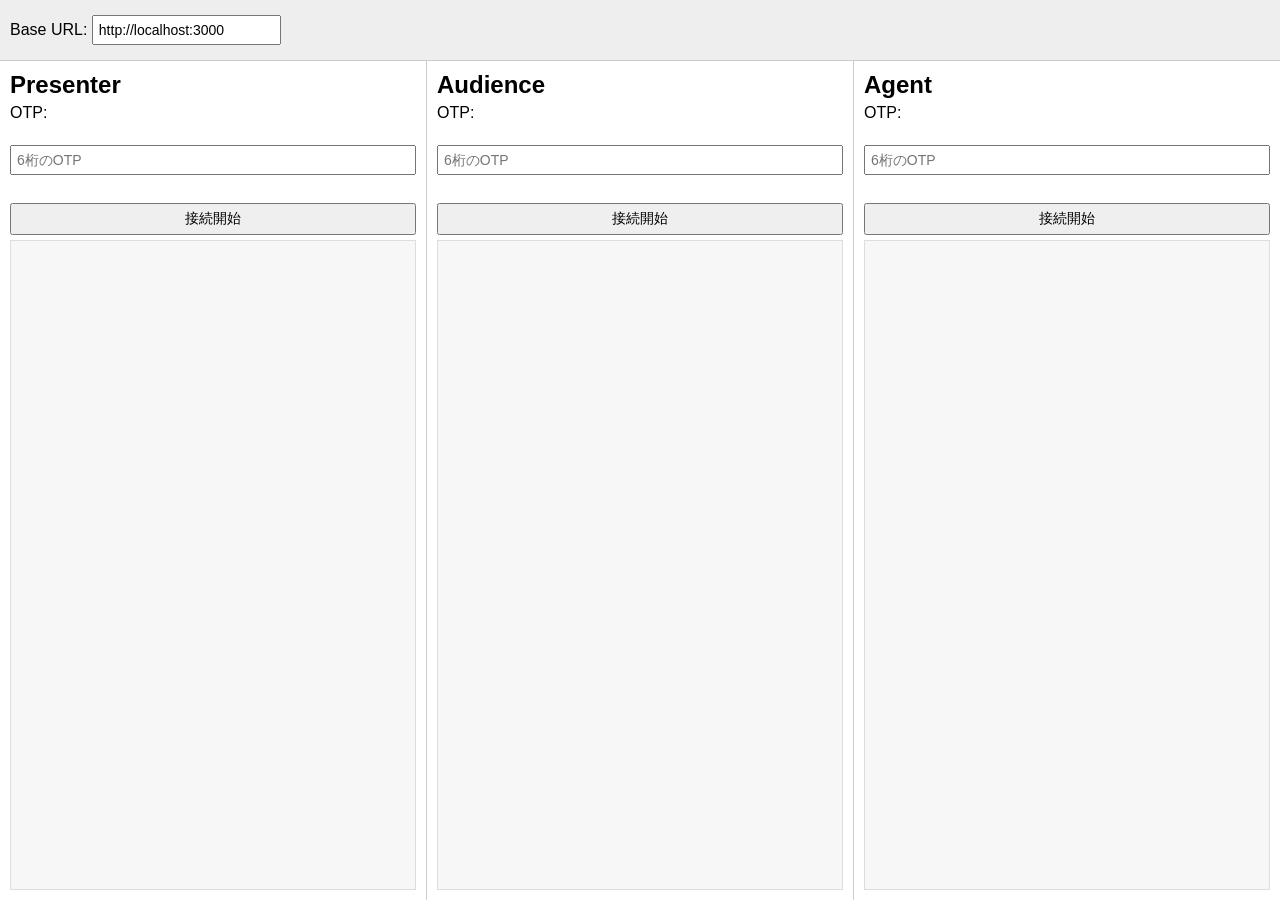
==== sessionWorkerDebug/index.html @ d5acf8b5 "organize" ====
<!DOCTYPE html>
<html lang="ja">
<head>
  <meta charset="UTF-8">
  <title>Session Worker デバッグツール</title>
  <link rel="stylesheet" href="style.css">
</head>
<body>
  <div id="baseURL-container">
    <label for="baseURL">Base URL:</label>
    <input type="text" id="baseURL" value="http://localhost:3000">
  </div>
  <div class="container">
    <div class="panel" id="panel-presenter">
      <h2>Presenter</h2>
      <label>OTP:</label><br>
      <input type="text" id="otp-presenter" maxlength="6" placeholder="6桁のOTP"><br>
      <button onclick="startConnection('presenter')">接続開始</button>
      <div class="log" id="log-presenter"></div>
    </div>
    <div class="panel" id="panel-audience">
      <h2>Audience</h2>
      <label>OTP:</label><br>
      <input type="text" id="otp-audience" maxlength="6" placeholder="6桁のOTP"><br>
      <button onclick="startConnection('audience')">接続開始</button>
      <div class="log" id="log-audience"></div>
    </div>
    <div class="panel" id="panel-agent">
      <h2>Agent</h2>
      <label>OTP:</label><br>
      <input type="text" id="otp-agent" maxlength="6" placeholder="6桁のOTP"><br>
      <button onclick="startConnection('agent')">接続開始</button>
      <div class="log" id="log-agent"></div>
    </div>
  </div>
  <script src="script.js"></script>
</body>
</html>
---- sessionWorkerDebug/style.css ----
/* 全体レイアウトのリセットと100vh設定 */
html, body {
  height: 100vh;
  margin: 0;
  padding: 0;
  overflow: hidden;
  font-family: sans-serif;
}

body {
  display: flex;
  flex-direction: column;
}

/* ヘッダー部分 */
#baseURL-container {
  padding: 10px;
  background: #eee;
  border-bottom: 1px solid #ccc;
  flex: 0 0 auto;
}

/* パネル全体のコンテナ */
.container {
  display: flex;
  flex: 1 1 auto;
  overflow: hidden;
}

/* 各パネル */
.panel {
  flex: 1;
  display: flex;
  flex-direction: column;
  padding: 10px;
  box-sizing: border-box;
  overflow: hidden;
  border-right: 1px solid #ccc;
}

.panel:last-child {
  border-right: none;
}

.panel h2 {
  margin: 0 0 5px;
}

/* 入力欄、ボタン */
input, button {
  padding: 5px;
  margin: 5px 0;
  font-size: 14px;
}

/* ログボックス：パネル内の残りの領域を占有し、内部でスクロール */
.log {
  flex: 1;
  background: #f7f7f7;
  border: 1px solid #ddd;
  overflow-y: auto;
  white-space: pre-wrap;
  font-size: 12px;
  padding: 5px;
  box-sizing: border-box;
}
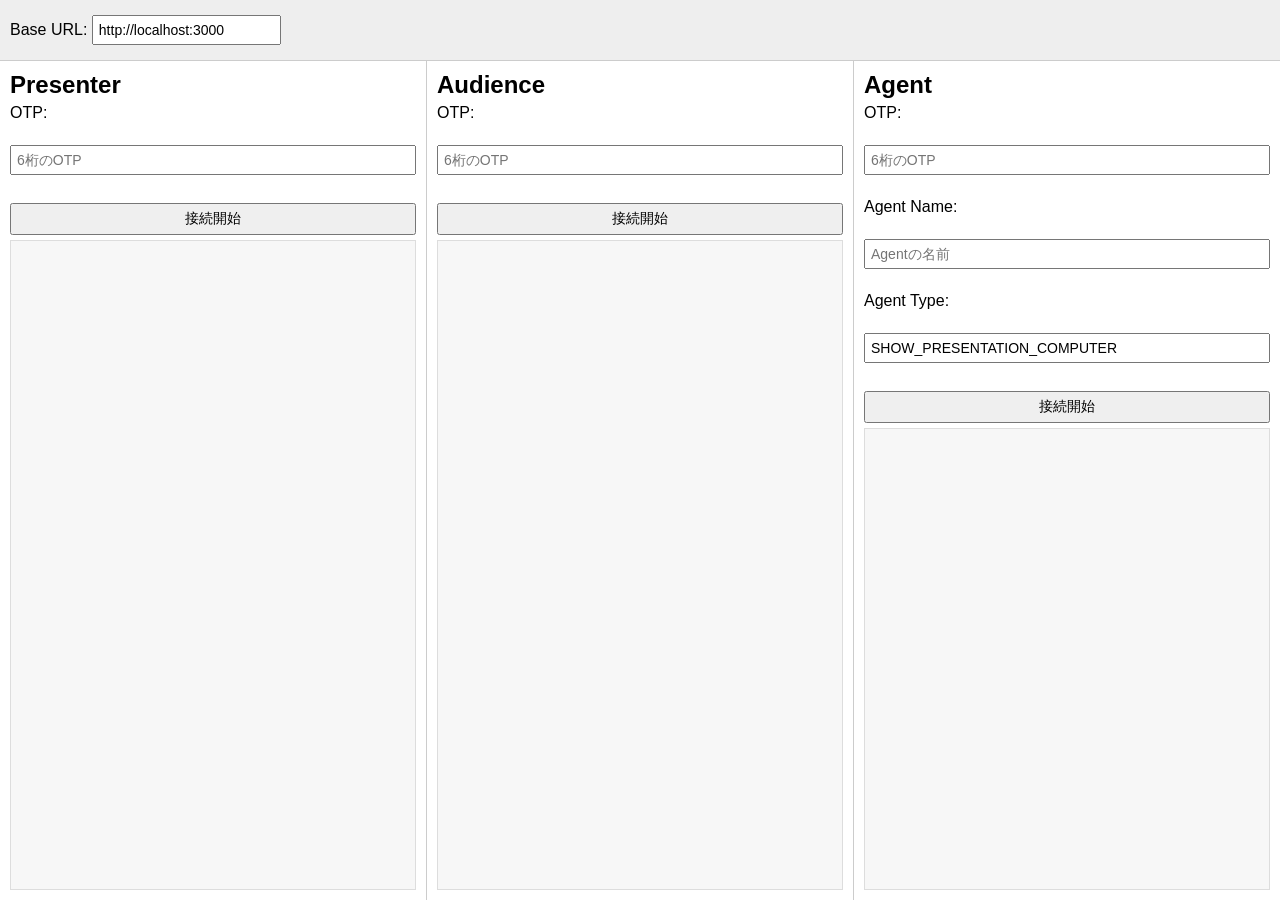
==== commit 4742e01e: "update wip" ====
--- a/sessionWorkerDebug/index.html
+++ b/sessionWorkerDebug/index.html
@@ -29,6 +29,10 @@
       <h2>Agent</h2>
       <label>OTP:</label><br>
       <input type="text" id="otp-agent" maxlength="6" placeholder="6桁のOTP"><br>
+      <label>Agent Name:</label><br>
+      <input type="text" id="agentName" placeholder="Agentの名前"><br>
+      <label>Agent Type:</label><br>
+      <input type="text" id="agentType" placeholder="SHOW_PRESENTATION_COMPUTER" value="SHOW_PRESENTATION_COMPUTER"><br>
       <button onclick="startConnection('agent')">接続開始</button>
       <div class="log" id="log-agent"></div>
     </div>
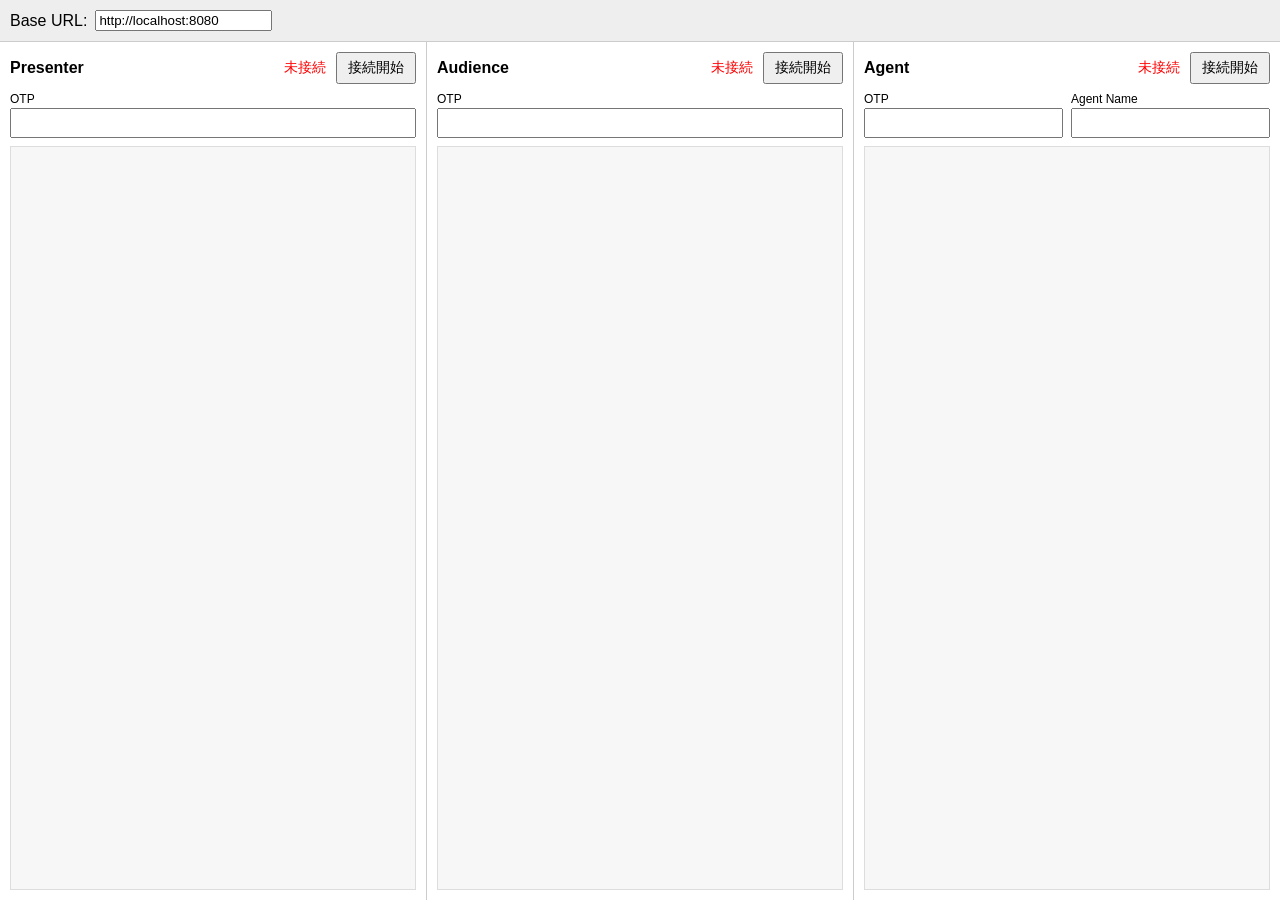
==== commit 809fad06: "improve" ====
--- a/sessionWorkerDebug/index.html
+++ b/sessionWorkerDebug/index.html
@@ -8,32 +8,62 @@
 <body>
   <div id="baseURL-container">
     <label for="baseURL">Base URL:</label>
-    <input type="text" id="baseURL" value="http://localhost:3000">
+    <input type="text" id="baseURL" value="http://localhost:8080">
   </div>
   <div class="container">
+    <!-- Presenterパネル -->
     <div class="panel" id="panel-presenter">
-      <h2>Presenter</h2>
-      <label>OTP:</label><br>
-      <input type="text" id="otp-presenter" maxlength="6" placeholder="6桁のOTP"><br>
-      <button onclick="startConnection('presenter')">接続開始</button>
+      <div class="panel-header">
+        <h2>Presenter</h2>
+        <div class="header-actions">
+          <span class="status" id="status-presenter">未接続</span>
+          <button onclick="startConnection('presenter')">接続開始</button>
+        </div>
+      </div>
+      <div class="controls">
+        <div class="input-group">
+          <label for="otp-presenter">OTP</label>
+          <input type="text" id="otp-presenter" maxlength="6">
+        </div>
+      </div>
       <div class="log" id="log-presenter"></div>
     </div>
+    <!-- Audienceパネル -->
     <div class="panel" id="panel-audience">
-      <h2>Audience</h2>
-      <label>OTP:</label><br>
-      <input type="text" id="otp-audience" maxlength="6" placeholder="6桁のOTP"><br>
-      <button onclick="startConnection('audience')">接続開始</button>
+      <div class="panel-header">
+        <h2>Audience</h2>
+        <div class="header-actions">
+          <span class="status" id="status-audience">未接続</span>
+          <button onclick="startConnection('audience')">接続開始</button>
+        </div>
+      </div>
+      <div class="controls">
+        <div class="input-group">
+          <label for="otp-audience">OTP</label>
+          <input type="text" id="otp-audience" maxlength="6">
+        </div>
+      </div>
       <div class="log" id="log-audience"></div>
     </div>
+    <!-- Agentパネル -->
     <div class="panel" id="panel-agent">
-      <h2>Agent</h2>
-      <label>OTP:</label><br>
-      <input type="text" id="otp-agent" maxlength="6" placeholder="6桁のOTP"><br>
-      <label>Agent Name:</label><br>
-      <input type="text" id="agentName" placeholder="Agentの名前"><br>
-      <label>Agent Type:</label><br>
-      <input type="text" id="agentType" placeholder="SHOW_PRESENTATION_COMPUTER" value="SHOW_PRESENTATION_COMPUTER"><br>
-      <button onclick="startConnection('agent')">接続開始</button>
+      <div class="panel-header">
+        <h2>Agent</h2>
+        <div class="header-actions">
+          <span class="status" id="status-agent">未接続</span>
+          <button onclick="startConnection('agent')">接続開始</button>
+        </div>
+      </div>
+      <div class="controls">
+        <div class="input-group">
+          <label for="otp-agent">OTP</label>
+          <input type="text" id="otp-agent" maxlength="6">
+        </div>
+        <div class="input-group">
+          <label for="agentName">Agent Name</label>
+          <input type="text" id="agentName">
+        </div>
+      </div>
       <div class="log" id="log-agent"></div>
     </div>
   </div>
--- a/sessionWorkerDebug/style.css
+++ b/sessionWorkerDebug/style.css
@@ -1,13 +1,10 @@
-/* 全体レイアウトのリセットと100vh設定 */
+/* 全体のリセット */
 html, body {
   height: 100vh;
   margin: 0;
   padding: 0;
   overflow: hidden;
   font-family: sans-serif;
-}
-
-body {
   display: flex;
   flex-direction: column;
 }
@@ -17,13 +14,18 @@
   padding: 10px;
   background: #eee;
   border-bottom: 1px solid #ccc;
-  flex: 0 0 auto;
+  display: flex;
+  align-items: center;
+}
+
+#baseURL-container label {
+  margin-right: 8px;
 }
 
 /* パネル全体のコンテナ */
 .container {
   display: flex;
-  flex: 1 1 auto;
+  flex: 1;
   overflow: hidden;
 }
 
@@ -42,18 +44,68 @@
   border-right: none;
 }
 
-.panel h2 {
-  margin: 0 0 5px;
+/* パネルヘッダー */
+.panel-header {
+  display: flex;
+  align-items: center;
+  justify-content: space-between;
+  margin-bottom: 8px;
 }
 
-/* 入力欄、ボタン */
-input, button {
-  padding: 5px;
-  margin: 5px 0;
+.panel-header h2 {
+  margin: 0;
+  font-size: 16px;
+}
+
+/* 右側のアクション（インジケータ＋ボタン） */
+.header-actions {
+  display: flex;
+  align-items: center;
+  gap: 10px;
+  flex-grow: 1;
+  justify-content: flex-end; /* 右寄せ */
+}
+
+.header-actions button {
+  padding: 5px 10px;
   font-size: 14px;
 }
 
-/* ログボックス：パネル内の残りの領域を占有し、内部でスクロール */
+/* 入力エリア */
+.controls {
+  display: flex;
+  gap: 8px;
+  margin-bottom: 8px;
+  flex-grow: 0;
+}
+
+/* 入力フィールドの等分配置 */
+.input-group {
+  display: flex;
+  flex-direction: column;
+  flex: 1;
+}
+
+.input-group label {
+  font-size: 12px;
+  margin-bottom: 2px;
+}
+
+.input-group input {
+  padding: 5px;
+  font-size: 14px;
+  flex-grow: 1;
+  width: 100%;
+  box-sizing: border-box;
+}
+
+/* 接続状態インジケータ */
+.status {
+  font-size: 14px;
+  color: red;
+}
+
+/* ログボックス */
 .log {
   flex: 1;
   background: #f7f7f7;
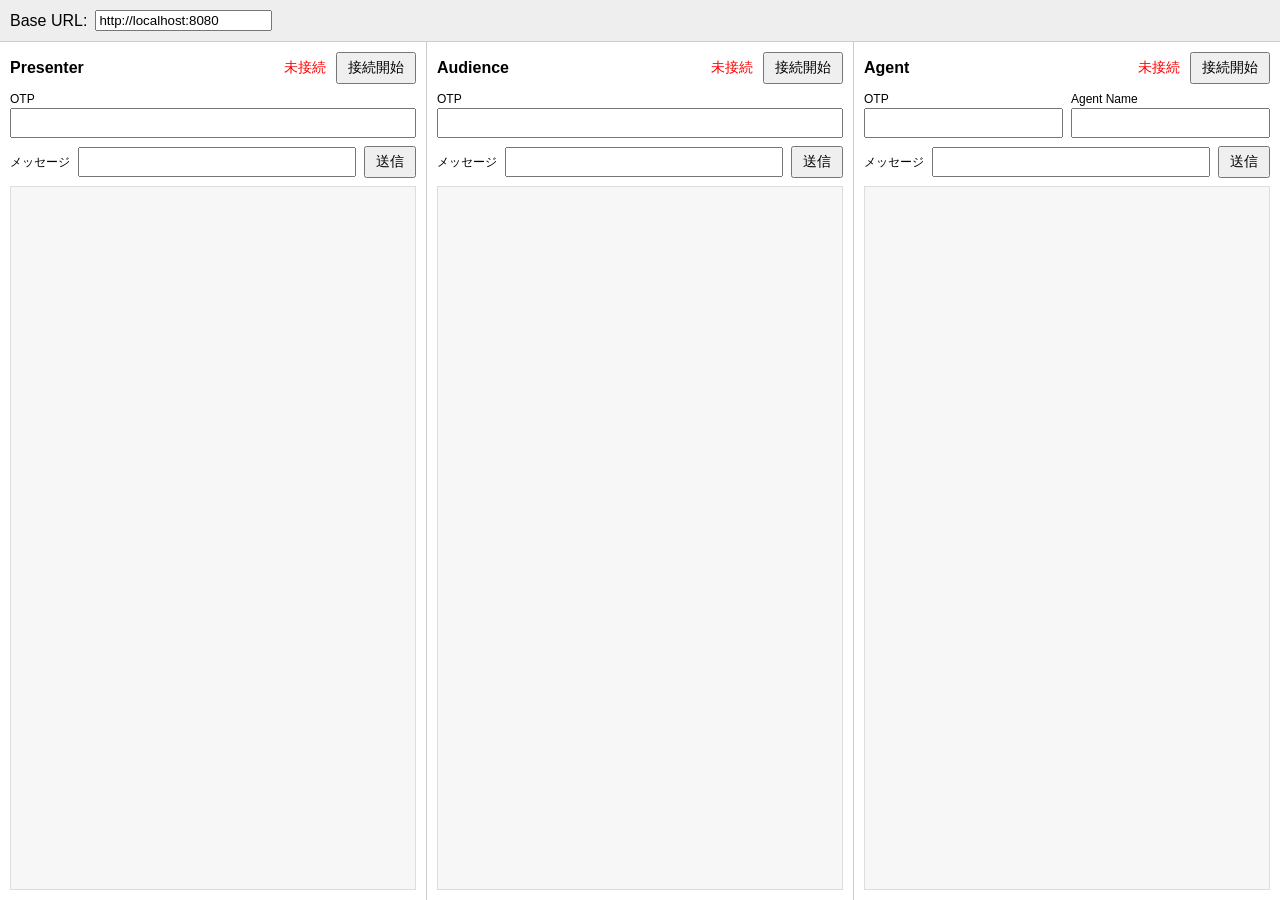
==== commit c1488a64: "add send message" ====
--- a/sessionWorkerDebug/index.html
+++ b/sessionWorkerDebug/index.html
@@ -26,6 +26,11 @@
           <input type="text" id="otp-presenter" maxlength="6">
         </div>
       </div>
+      <div class="send-controls">
+        <label for="msg-presenter">メッセージ</label>
+        <input type="text" id="msg-presenter">
+        <button onclick="sendMessage('presenter')">送信</button>
+      </div>
       <div class="log" id="log-presenter"></div>
     </div>
     <!-- Audienceパネル -->
@@ -42,6 +47,11 @@
           <label for="otp-audience">OTP</label>
           <input type="text" id="otp-audience" maxlength="6">
         </div>
+      </div>
+      <div class="send-controls">
+        <label for="msg-audience">メッセージ</label>
+        <input type="text" id="msg-audience">
+        <button onclick="sendMessage('audience')">送信</button>
       </div>
       <div class="log" id="log-audience"></div>
     </div>
@@ -64,6 +74,11 @@
           <input type="text" id="agentName">
         </div>
       </div>
+      <div class="send-controls">
+        <label for="msg-agent">メッセージ</label>
+        <input type="text" id="msg-agent">
+        <button onclick="sendMessage('agent')">送信</button>
+      </div>
       <div class="log" id="log-agent"></div>
     </div>
   </div>
--- a/sessionWorkerDebug/style.css
+++ b/sessionWorkerDebug/style.css
@@ -1,4 +1,4 @@
-/* 全体のリセット */
+/* 全体のリセットと100vh設定 */
 html, body {
   height: 100vh;
   margin: 0;
@@ -63,7 +63,7 @@
   align-items: center;
   gap: 10px;
   flex-grow: 1;
-  justify-content: flex-end; /* 右寄せ */
+  justify-content: flex-end;
 }
 
 .header-actions button {
@@ -76,10 +76,8 @@
   display: flex;
   gap: 8px;
   margin-bottom: 8px;
-  flex-grow: 0;
 }
 
-/* 入力フィールドの等分配置 */
 .input-group {
   display: flex;
   flex-direction: column;
@@ -99,13 +97,38 @@
   box-sizing: border-box;
 }
 
+/* 送信エリア */
+.send-controls {
+  display: flex;
+  align-items: center;
+  gap: 8px;
+  margin-bottom: 8px;
+}
+
+.send-controls label {
+  font-size: 12px;
+  white-space: nowrap;
+}
+
+.send-controls input {
+  flex: 1;
+  padding: 5px;
+  font-size: 14px;
+  box-sizing: border-box;
+}
+
+.send-controls button {
+  padding: 5px 10px;
+  font-size: 14px;
+}
+
 /* 接続状態インジケータ */
 .status {
   font-size: 14px;
   color: red;
 }
 
-/* ログボックス */
+/* ログボックス：パネル内の残り領域を占有し、内部でスクロール */
 .log {
   flex: 1;
   background: #f7f7f7;
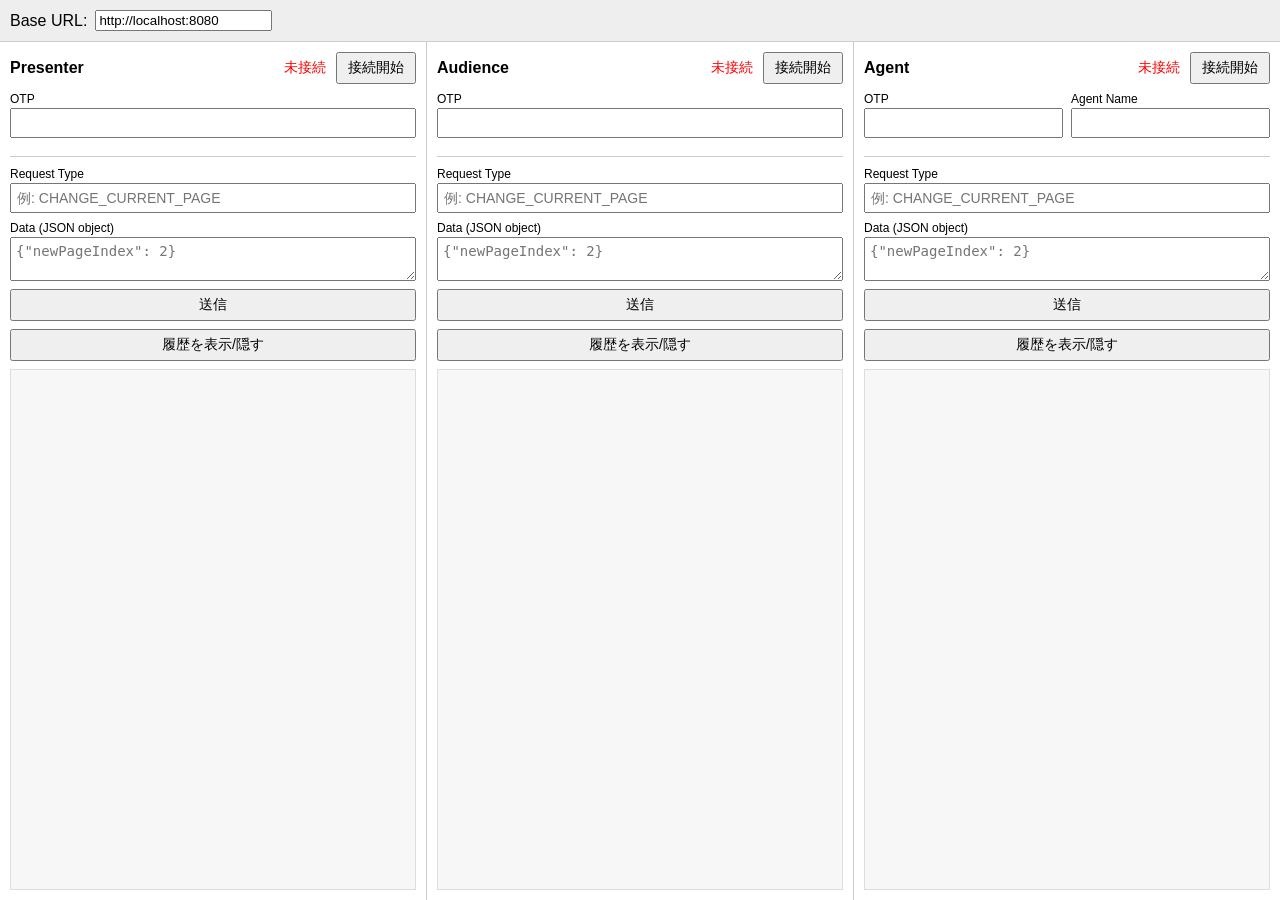
==== commit 76315b93: "remove auto clear, add history" ====
--- a/sessionWorkerDebug/index.html
+++ b/sessionWorkerDebug/index.html
@@ -26,11 +26,22 @@
           <input type="text" id="otp-presenter" maxlength="6">
         </div>
       </div>
+      <hr class="divider">
       <div class="send-controls">
-        <label for="msg-presenter">メッセージ</label>
-        <input type="text" id="msg-presenter">
+        <div class="input-group">
+          <label for="requestType-presenter">Request Type</label>
+          <input type="text" id="requestType-presenter" placeholder="例: CHANGE_CURRENT_PAGE">
+        </div>
+        <div class="input-group">
+          <label for="data-presenter">Data (JSON object)</label>
+          <textarea id="data-presenter" placeholder='{"newPageIndex": 2}'></textarea>
+        </div>
         <button onclick="sendMessage('presenter')">送信</button>
+        <!-- 追加: 履歴表示切り替えボタン -->
+        <button onclick="toggleHistoryPanel('presenter')">履歴を表示/隠す</button>
       </div>
+      <!-- 追加: 履歴エリア -->
+      <div class="history-panel" id="history-presenter"></div>
       <div class="log" id="log-presenter"></div>
     </div>
     <!-- Audienceパネル -->
@@ -48,11 +59,22 @@
           <input type="text" id="otp-audience" maxlength="6">
         </div>
       </div>
+      <hr class="divider">
       <div class="send-controls">
-        <label for="msg-audience">メッセージ</label>
-        <input type="text" id="msg-audience">
+        <div class="input-group">
+          <label for="requestType-audience">Request Type</label>
+          <input type="text" id="requestType-audience" placeholder="例: CHANGE_CURRENT_PAGE">
+        </div>
+        <div class="input-group">
+          <label for="data-audience">Data (JSON object)</label>
+          <textarea id="data-audience" placeholder='{"newPageIndex": 2}'></textarea>
+        </div>
         <button onclick="sendMessage('audience')">送信</button>
+        <!-- 追加: 履歴表示切り替えボタン -->
+        <button onclick="toggleHistoryPanel('audience')">履歴を表示/隠す</button>
       </div>
+      <!-- 追加: 履歴エリア -->
+      <div class="history-panel" id="history-audience"></div>
       <div class="log" id="log-audience"></div>
     </div>
     <!-- Agentパネル -->
@@ -74,11 +96,22 @@
           <input type="text" id="agentName">
         </div>
       </div>
+      <hr class="divider">
       <div class="send-controls">
-        <label for="msg-agent">メッセージ</label>
-        <input type="text" id="msg-agent">
+        <div class="input-group">
+          <label for="requestType-agent">Request Type</label>
+          <input type="text" id="requestType-agent" placeholder="例: CHANGE_CURRENT_PAGE">
+        </div>
+        <div class="input-group">
+          <label for="data-agent">Data (JSON object)</label>
+          <textarea id="data-agent" placeholder='{"newPageIndex": 2}'></textarea>
+        </div>
         <button onclick="sendMessage('agent')">送信</button>
+        <!-- 追加: 履歴表示切り替えボタン -->
+        <button onclick="toggleHistoryPanel('agent')">履歴を表示/隠す</button>
       </div>
+      <!-- 追加: 履歴エリア -->
+      <div class="history-panel" id="history-agent"></div>
       <div class="log" id="log-agent"></div>
     </div>
   </div>
--- a/sessionWorkerDebug/style.css
+++ b/sessionWorkerDebug/style.css
@@ -1,4 +1,4 @@
-/* 全体のリセットと100vh設定 */
+/* 全体リセット・レイアウト */
 html, body {
   height: 100vh;
   margin: 0;
@@ -17,7 +17,6 @@
   display: flex;
   align-items: center;
 }
-
 #baseURL-container label {
   margin-right: 8px;
 }
@@ -39,7 +38,6 @@
   overflow: hidden;
   border-right: 1px solid #ccc;
 }
-
 .panel:last-child {
   border-right: none;
 }
@@ -51,13 +49,10 @@
   justify-content: space-between;
   margin-bottom: 8px;
 }
-
 .panel-header h2 {
   margin: 0;
   font-size: 16px;
 }
-
-/* 右側のアクション（インジケータ＋ボタン） */
 .header-actions {
   display: flex;
   align-items: center;
@@ -65,61 +60,52 @@
   flex-grow: 1;
   justify-content: flex-end;
 }
-
 .header-actions button {
   padding: 5px 10px;
   font-size: 14px;
 }
 
-/* 入力エリア */
+/* ログイン系入力エリア */
 .controls {
   display: flex;
   gap: 8px;
   margin-bottom: 8px;
 }
-
 .input-group {
   display: flex;
   flex-direction: column;
   flex: 1;
 }
-
 .input-group label {
   font-size: 12px;
   margin-bottom: 2px;
 }
-
-.input-group input {
+.input-group input,
+.input-group textarea {
   padding: 5px;
   font-size: 14px;
-  flex-grow: 1;
   width: 100%;
   box-sizing: border-box;
 }
 
-/* 送信エリア */
+/* 仕切り */
+.divider {
+  border: none;
+  border-top: 1px solid #ccc;
+  margin: 10px 0;
+}
+
+/* 送信系入力エリア */
 .send-controls {
   display: flex;
-  align-items: center;
+  flex-direction: column;
   gap: 8px;
   margin-bottom: 8px;
 }
-
-.send-controls label {
-  font-size: 12px;
-  white-space: nowrap;
-}
-
-.send-controls input {
-  flex: 1;
-  padding: 5px;
-  font-size: 14px;
-  box-sizing: border-box;
-}
-
 .send-controls button {
   padding: 5px 10px;
   font-size: 14px;
+  width: 100%;
 }
 
 /* 接続状態インジケータ */
@@ -128,7 +114,7 @@
   color: red;
 }
 
-/* ログボックス：パネル内の残り領域を占有し、内部でスクロール */
+/* 受信ログエリア */
 .log {
   flex: 1;
   background: #f7f7f7;
@@ -139,3 +125,16 @@
   padding: 5px;
   box-sizing: border-box;
 }
+
+/* 履歴エリア */
+.history-panel {
+  display: none; /* ボタンで切り替え */
+  background: #f9f9f9;
+  border: 1px solid #ddd;
+  margin-bottom: 8px;
+  padding: 5px;
+  max-height: 100px;
+  overflow-y: auto;
+  font-size: 12px;
+  white-space: pre-wrap;
+}
